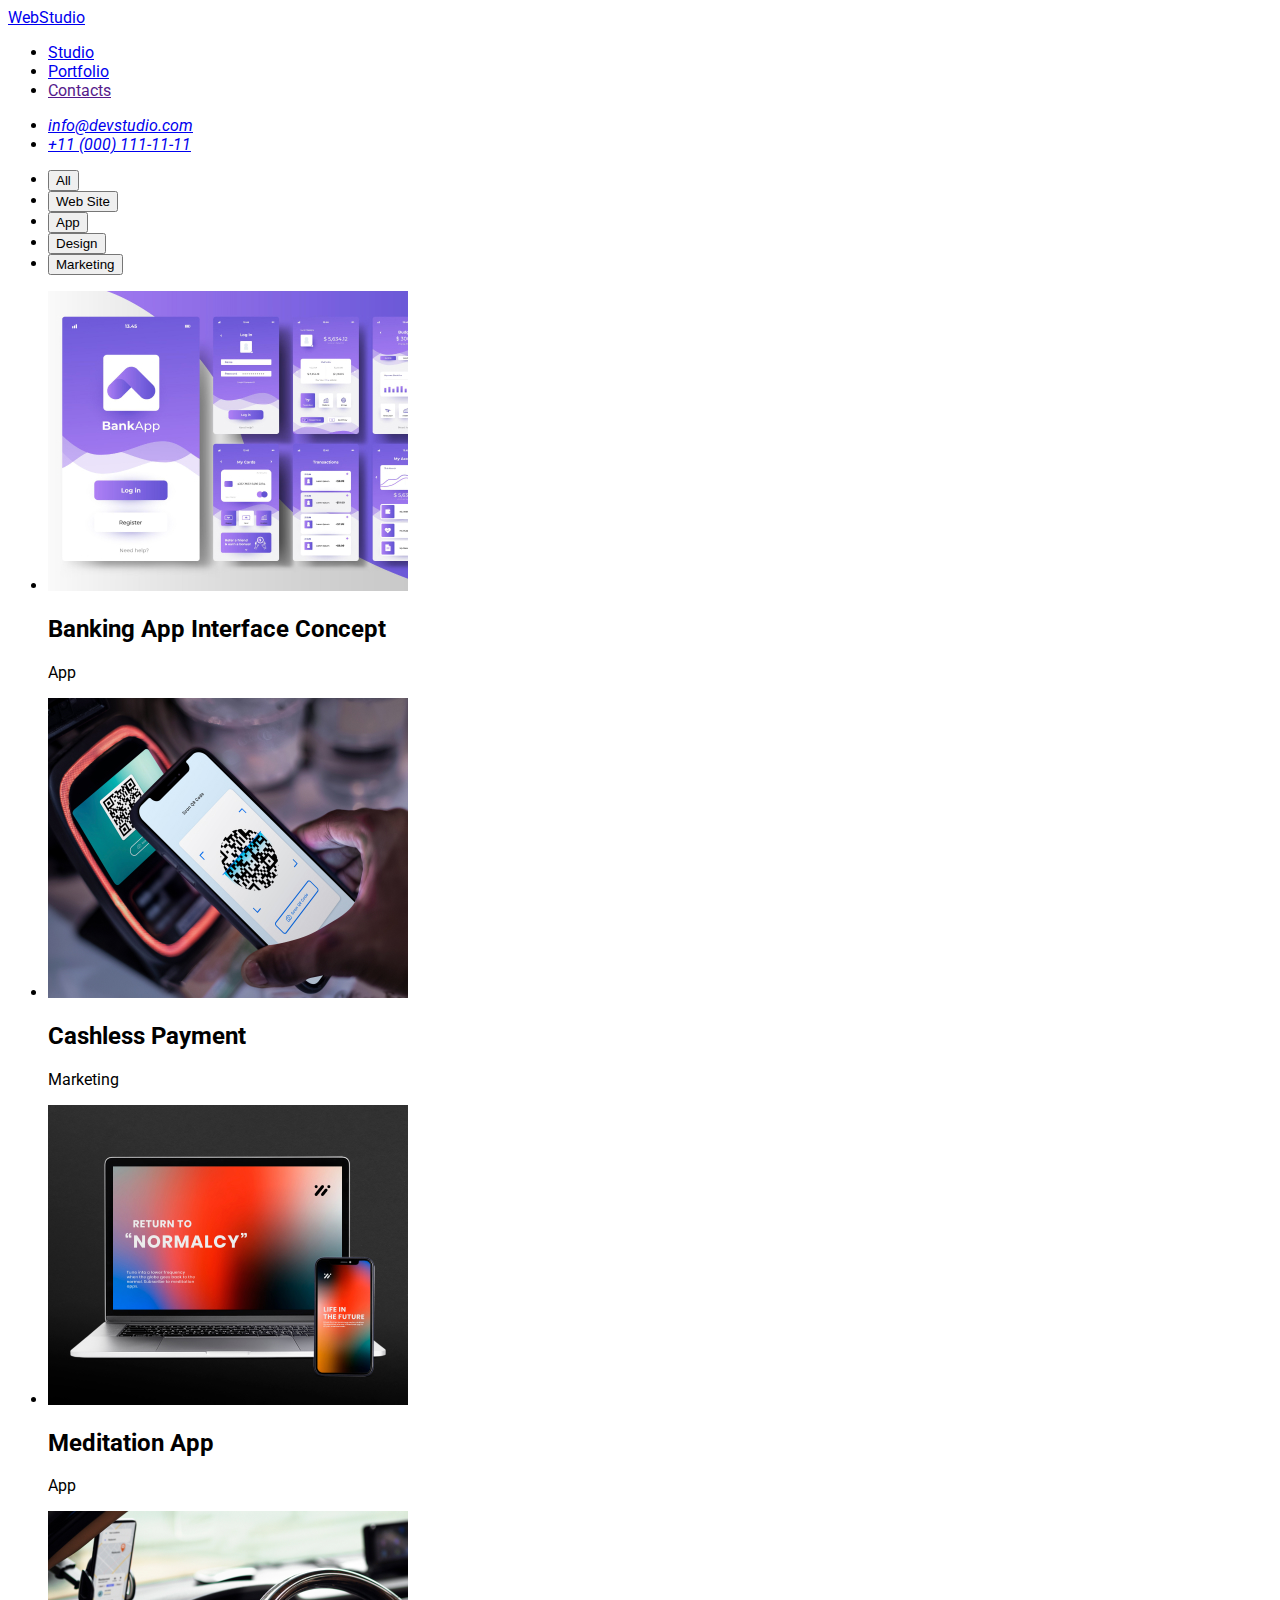
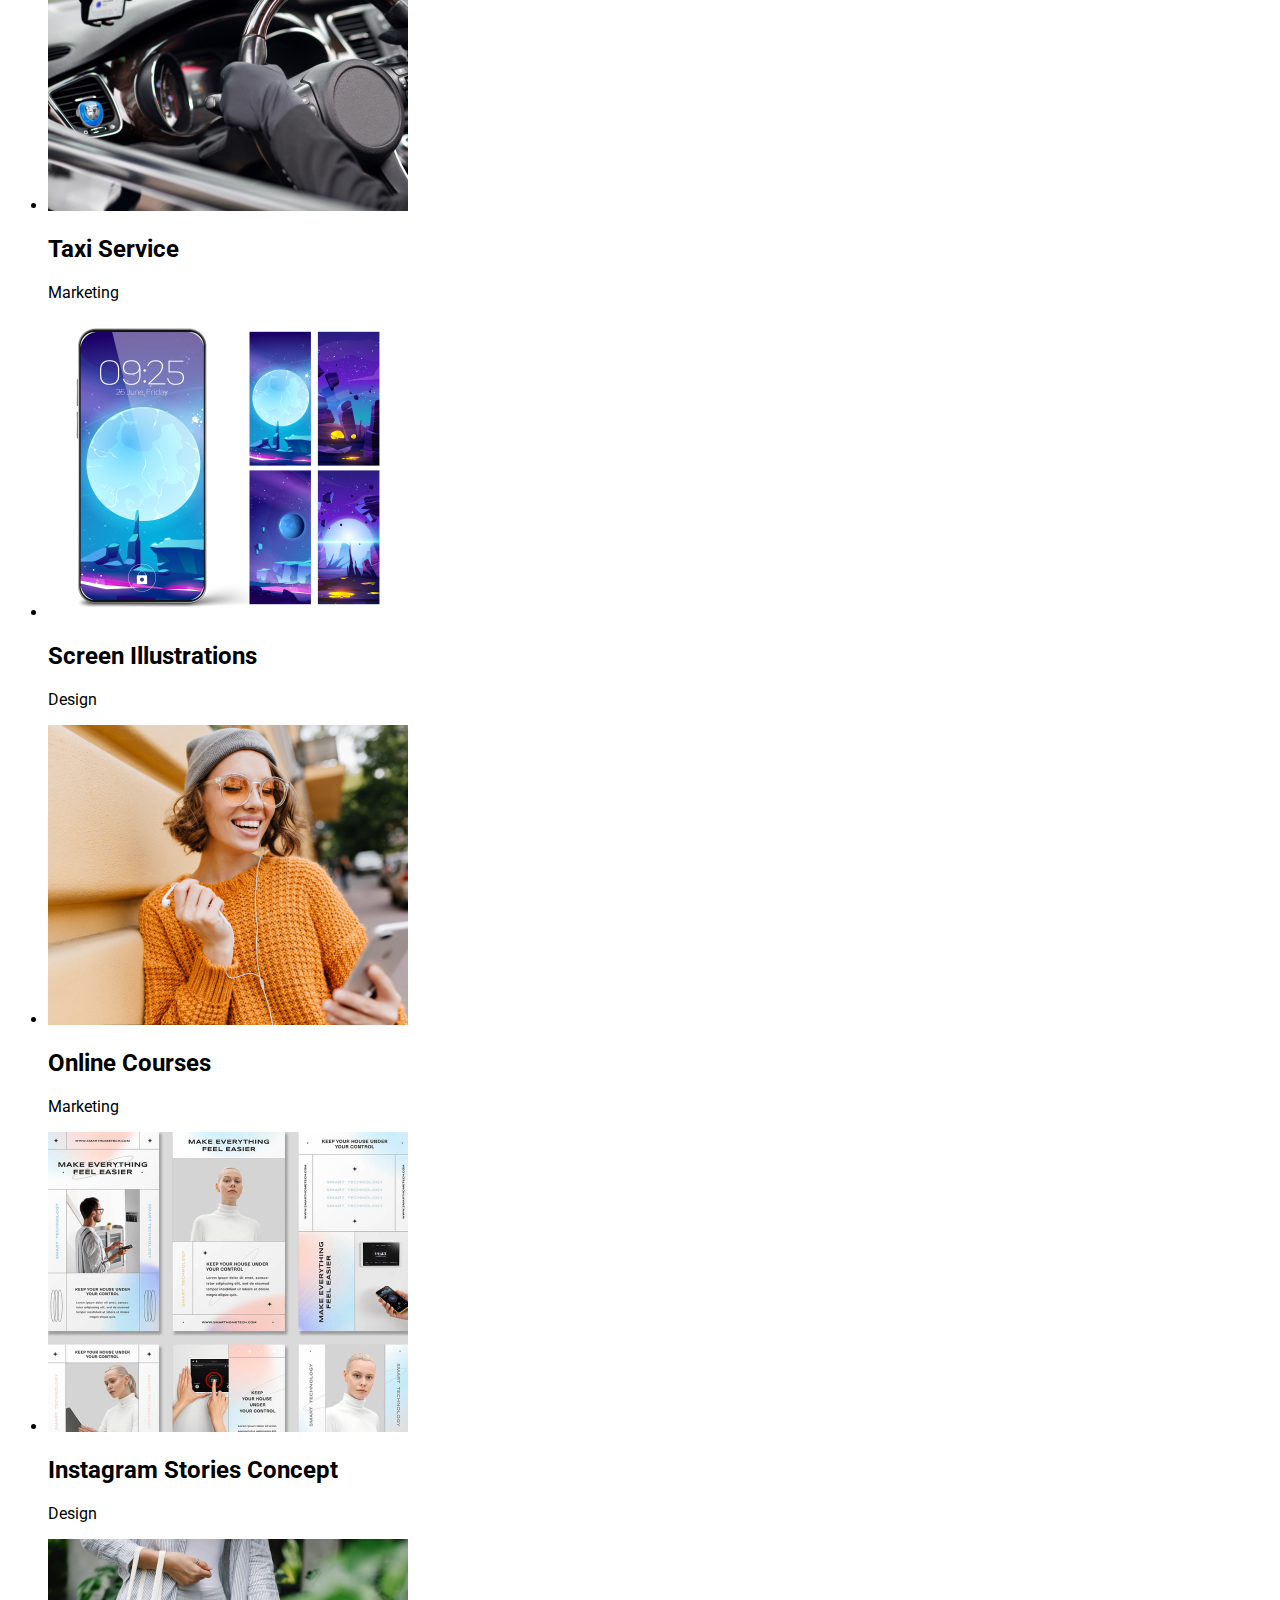
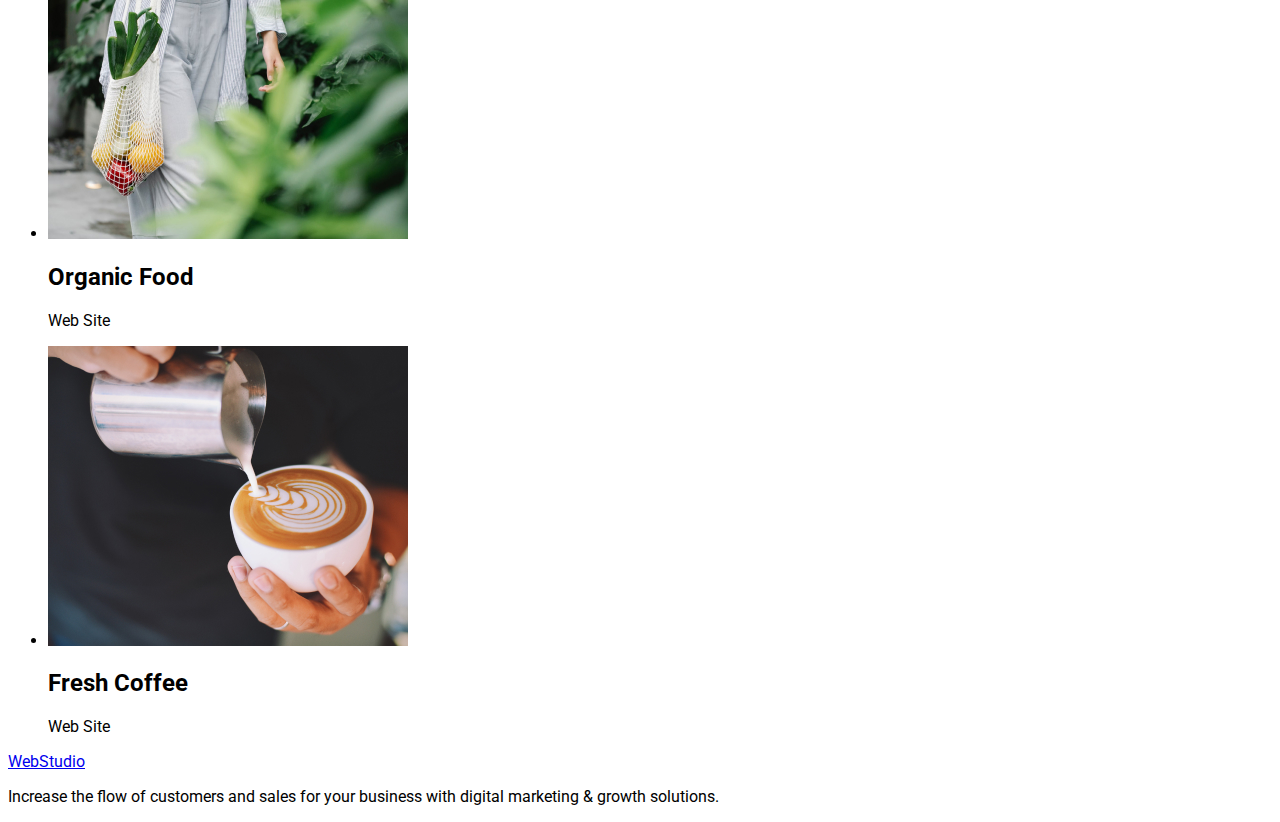
==== portfolio.html @ 89a785cf "Update" ====
<!DOCTYPE html>
<html lang="en">
  <head>
    <meta charset="UTF-8" />
    <meta http-equiv="X-UA-Compatible" content="IE=edge" />
    <meta name="viewport" content="width=device-width, initial-scale=1.0" />
    <title>Студія</title>
    <link rel="stylesheet" href="./css/style.css" />
    <link rel="preconnect" href="https://fonts.googleapis.com" />
    <link rel="preconnect" href="https://fonts.gstatic.com" crossorigin />
    <link
      href="https://fonts.googleapis.com/css2?family=Raleway:wght@800&family=Roboto:wght@400;500;700;900&display=swap"
      rel="stylesheet"
    />
  </head>
  <body>
    <!-- header -->

    <header>
      <nav>
        <!-- logo -->

        <a href="./index.html">WebStudio</a>

        <!-- navigation -->

        <ul>
          <li>
            <a href="./index.html">Studio</a>
          </li>
          <li>
            <a href="./portfolio.html">Portfolio</a>
          </li>
          <li>
            <a href="">Contacts</a>
          </li>
        </ul>
      </nav>
      <address>
        <ul>
          <li><a href="mailto:info@devstudio.com">info@devstudio.com</a></li>
          <li><a href="tel:+110001111111">+11 (000) 111-11-11</a></li>
        </ul>
      </address>
    </header>

    <!-- main -->

    <main>
      <!-- 1/hero section( first section ) -->

      <section>
        <h1 hidden>Main page of Portfolio</h1>
        <ul>
          <li><button type="button">All</button></li>
          <li><button type="button">Web Site</button></li>
          <li><button type="button">App</button></li>
          <li><button type="button">Design</button></li>
          <li><button type="button">Marketing</button></li>
        </ul>

        <!-- Navigation menu -->

        <ul>
          <li>
            <a href="">
              <img
                src="./images/portfolioimghw2/img1.jpg"
                alt="Banking application"
                width="360"
                height="300"
              />
            </a>
            <h2>Banking App Interface Concept</h2>
            <p>App</p>
          </li>
          <li>
            <a href="">
              <img
                src="./images/portfolioimghw2/img2.jpg"
                alt="Mobile phone and bank terminal"
                width="360"
                height="300"
              />
            </a>
            <h2>Cashless Payment</h2>
            <p>Marketing</p>
          </li>
          <li>
            <a href="">
              <img
                src="./images/portfolioimghw2/img3.jpg"
                alt="Laptop and phone"
                width="360"
                height="300"
              />
            </a>
            <h2>Meditation App</h2>
            <p>App</p>
          </li>
          <li>
            <a href="Driver">
              <img
                src="./images/portfolioimghw2/img4.jpg"
                alt=""
                width="360"
                height="300"
              />
            </a>
            <h2>Taxi Service</h2>
            <p>Marketing</p>
          </li>
          <li>
            <a href="">
              <img
                src="./images/portfolioimghw2/img5.jpg"
                alt="Moon on the phone"
                width="360"
                height="300"
              />
            </a>
            <h2>Screen Illustrations</h2>
            <p>Design</p>
          </li>
          <li>
            <a href="">
              <img
                src="./images/portfolioimghw2/img6.jpg"
                alt="Happy woman"
                width="360"
                height="300"
              />
            </a>
            <h2>Online Courses</h2>
            <p>Marketing</p>
          </li>
          <li>
            <a href="">
              <img
                src="./images/portfolioimghw2/img7.jpg"
                alt="Instagram pages"
                width="360"
                height="300"
              />
            </a>
            <h2>Instagram Stories Concept</h2>
            <p>Design</p>
          </li>
          <li>
            <a href="">
              <img
                src="./images/portfolioimghw2/img8.jpg"
                alt="woman and vegetables"
                width="360"
                height="300"
              />
            </a>
            <h2>Organic Food</h2>
            <p>Web Site</p>
          </li>
          <li>
            <a href="">
              <img
                src="./images/portfolioimghw2/img9.jpg"
                alt="barman"
                width="360"
                height="300"
              />
            </a>
            <h2>Fresh Coffee</h2>
            <p>Web Site</p>
          </li>
        </ul>
      </section>
    </main>

    <!-- footer -->

    <footer>
      <a href="./index.html">WebStudio</a>
      <p>
        Increase the flow of customers and sales for your business with digital
        marketing & growth solutions.
      </p>
    </footer>
  </body>
</html>
---- css/style.css ----
/* cyrillic-ext */
@font-face {
  font-family: 'Raleway';
  font-style: normal;
  font-weight: 800;
  font-display: swap;
  src: url(https://fonts.gstatic.com/s/raleway/v28/1Ptxg8zYS_SKggPN4iEgvnHyvveLxVtapbCFPrEVIT9d0c-dYA.woff2)
    format('woff2');
  unicode-range: U+0460-052F, U+1C80-1C88, U+20B4, U+2DE0-2DFF, U+A640-A69F,
    U+FE2E-FE2F;
}

:root {
  --color-iris: #4d5ae5;
  --color-ocean: #404bbf;
  --color-navy-blue: #2e2f42;
  --color-green: #31d0aa;
  --color-slate: #434455;
  --color-light-slate: #8e8f99;
  --color-cornflower: #e7e9fc;
  --color-cloud: #f4f4fd;
  --color-navy-blue-modal: #2e2f42;
  --color-grey: #2e2f42;
  --color-white: #ffffff;
  --color-dairy: #fcfcfc;
  /* Fonts */
  --primary-font: Roboto;
  --secondary-font: Raleway;
}

/**
  |============================
  | Base styles
  |============================
*/

body {
  font-family: Roboto, Raleway;
}

.link {
  text-decoration: none;
}

/**
  |============================
  | Header styles
  |============================
*/
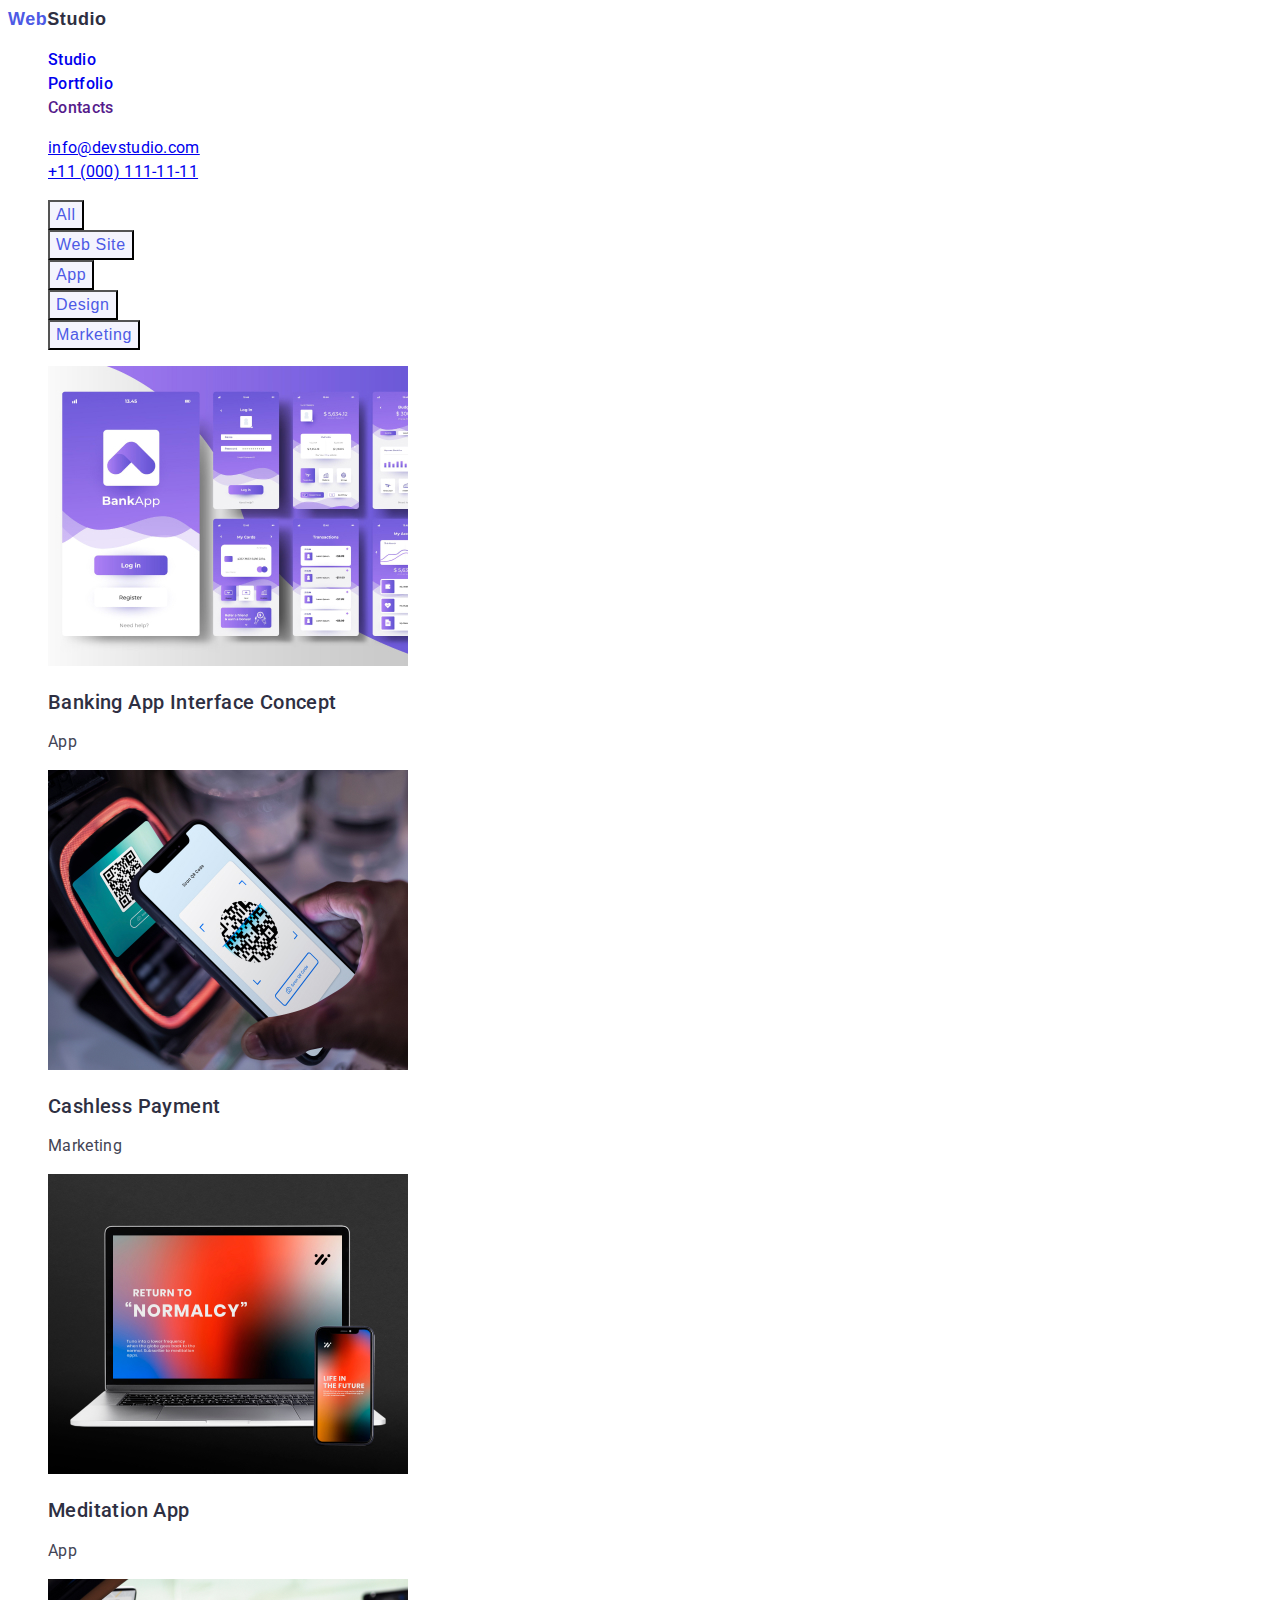
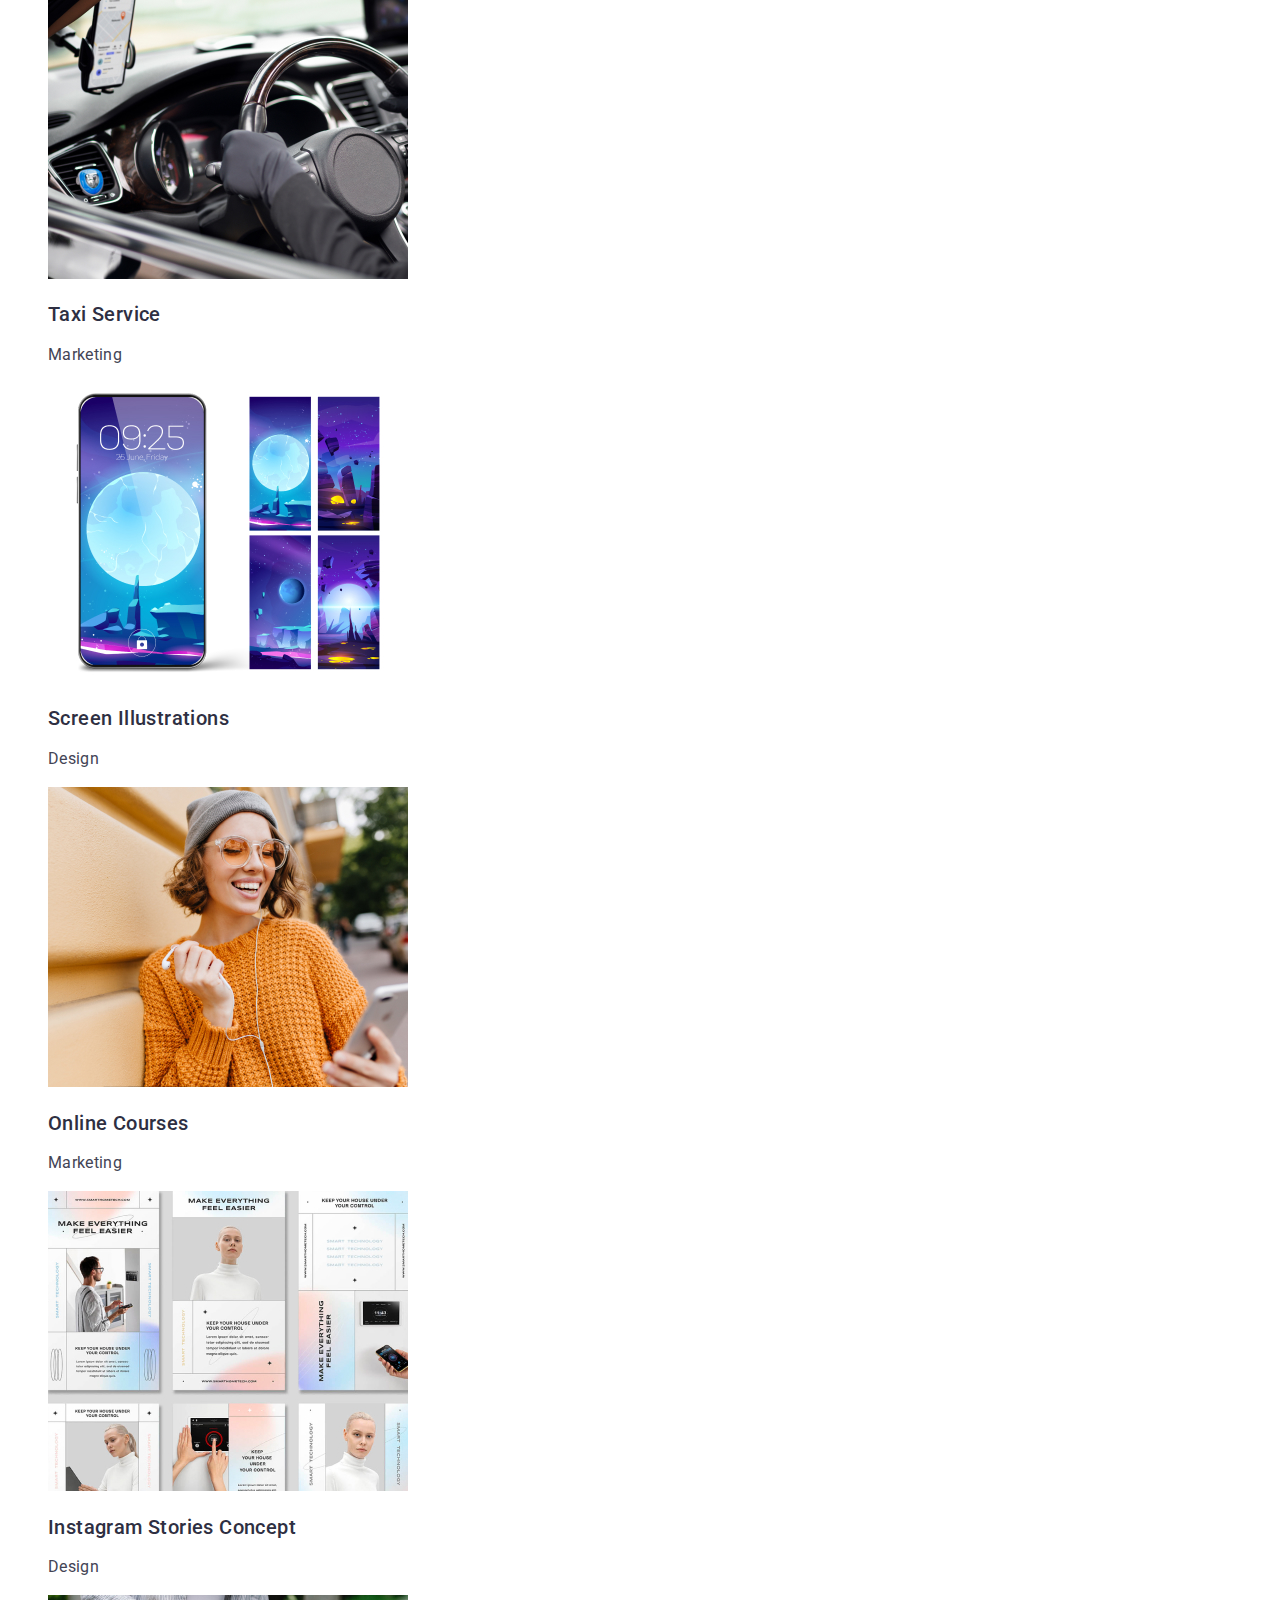
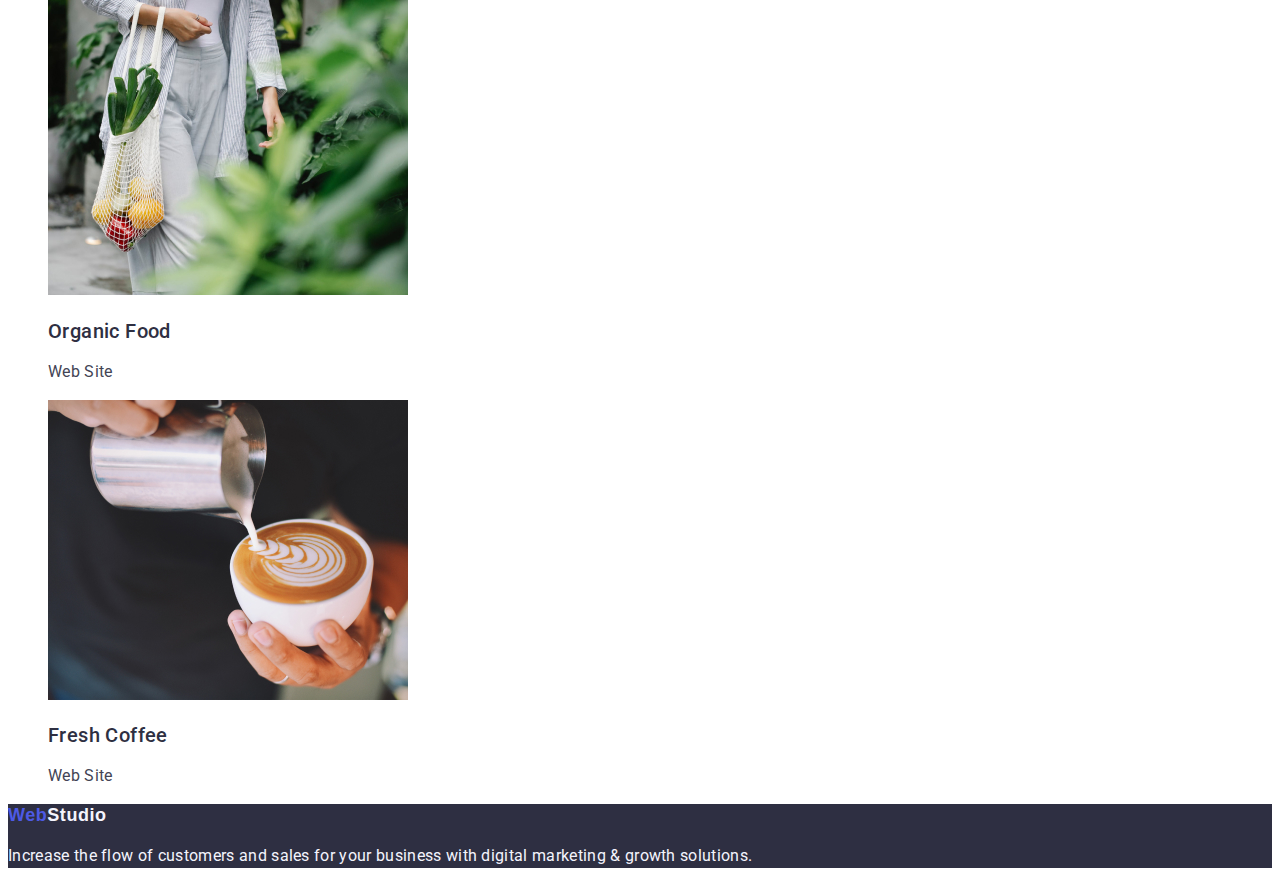
==== commit 9224235b: "Index+Portfolio+CSS" ====
--- a/portfolio.html
+++ b/portfolio.html
@@ -5,7 +5,7 @@
     <meta http-equiv="X-UA-Compatible" content="IE=edge" />
     <meta name="viewport" content="width=device-width, initial-scale=1.0" />
     <title>Студія</title>
-    <link rel="stylesheet" href="./css/style.css" />
+    <link rel="stylesheet" href="./css/styles.css" />
     <link rel="preconnect" href="https://fonts.googleapis.com" />
     <link rel="preconnect" href="https://fonts.gstatic.com" crossorigin />
     <link
@@ -16,30 +16,37 @@
   <body>
     <!-- header -->
 
-    <header>
-      <nav>
+    <header class="header">
+      <nav class="header-nav">
         <!-- logo -->
 
-        <a href="./index.html">WebStudio</a>
+        <a class="logo-link link" href="./index.html"
+          >Web<span class="header-logo link">Studio</span>
+        </a>
 
         <!-- navigation -->
 
-        <ul>
-          <li>
-            <a href="./index.html">Studio</a>
+        <ul class="nav-list link list">
+          <li class="nav-list-item link">
+            <a class="nav-link link" href="./index.html">Studio</a>
           </li>
-          <li>
-            <a href="./portfolio.html">Portfolio</a>
+          <li class="nav-list-item link">
+            <a class="nav-link link" href="./portfolio.html">Portfolio</a>
           </li>
-          <li>
-            <a href="">Contacts</a>
+          <li class="nav-list-item link">
+            <a class="nav-link link" href="">Contacts</a>
           </li>
         </ul>
       </nav>
-      <address>
-        <ul>
-          <li><a href="mailto:info@devstudio.com">info@devstudio.com</a></li>
-          <li><a href="tel:+110001111111">+11 (000) 111-11-11</a></li>
+      <!-- Contacts -->
+      <address class="header-contacts link list">
+        <ul class="contacts-list link list">
+          <li class="cantacts-link link list">
+            <a href="mailto:info@devstudio.com">info@devstudio.com</a>
+          </li>
+          <li class="contacts-link link list">
+            <a href="tel:+110001111111">+11 (000) 111-11-11</a>
+          </li>
         </ul>
       </address>
     </header>
@@ -51,17 +58,19 @@
 
       <section>
         <h1 hidden>Main page of Portfolio</h1>
-        <ul>
-          <li><button type="button">All</button></li>
-          <li><button type="button">Web Site</button></li>
-          <li><button type="button">App</button></li>
-          <li><button type="button">Design</button></li>
-          <li><button type="button">Marketing</button></li>
+        <ul class="list">
+          <li><button class="portfolio-btn" type="button">All</button></li>
+          <li><button class="portfolio-btn" type="button">Web Site</button></li>
+          <li><button class="portfolio-btn" type="button">App</button></li>
+          <li><button class="portfolio-btn" type="button">Design</button></li>
+          <li>
+            <button class="portfolio-btn" type="button">Marketing</button>
+          </li>
         </ul>
 
         <!-- Navigation menu -->
 
-        <ul>
+        <ul class="list">
           <li>
             <a href="">
               <img
@@ -71,8 +80,8 @@
                 height="300"
               />
             </a>
-            <h2>Banking App Interface Concept</h2>
-            <p>App</p>
+            <h2 class="portfolio-photo-title">Banking App Interface Concept</h2>
+            <p class="portfolio-photo-txt">App</p>
           </li>
           <li>
             <a href="">
@@ -83,8 +92,8 @@
                 height="300"
               />
             </a>
-            <h2>Cashless Payment</h2>
-            <p>Marketing</p>
+            <h2 class="portfolio-photo-title">Cashless Payment</h2>
+            <p class="portfolio-photo-txt">Marketing</p>
           </li>
           <li>
             <a href="">
@@ -95,8 +104,8 @@
                 height="300"
               />
             </a>
-            <h2>Meditation App</h2>
-            <p>App</p>
+            <h2 class="portfolio-photo-title">Meditation App</h2>
+            <p class="portfolio-photo-txt">App</p>
           </li>
           <li>
             <a href="Driver">
@@ -107,8 +116,8 @@
                 height="300"
               />
             </a>
-            <h2>Taxi Service</h2>
-            <p>Marketing</p>
+            <h2 class="portfolio-photo-title">Taxi Service</h2>
+            <p class="portfolio-photo-txt">Marketing</p>
           </li>
           <li>
             <a href="">
@@ -119,8 +128,8 @@
                 height="300"
               />
             </a>
-            <h2>Screen Illustrations</h2>
-            <p>Design</p>
+            <h2 class="portfolio-photo-title">Screen Illustrations</h2>
+            <p class="portfolio-photo-txt">Design</p>
           </li>
           <li>
             <a href="">
@@ -131,8 +140,8 @@
                 height="300"
               />
             </a>
-            <h2>Online Courses</h2>
-            <p>Marketing</p>
+            <h2 class="portfolio-photo-title">Online Courses</h2>
+            <p class="portfolio-photo-txt">Marketing</p>
           </li>
           <li>
             <a href="">
@@ -143,8 +152,8 @@
                 height="300"
               />
             </a>
-            <h2>Instagram Stories Concept</h2>
-            <p>Design</p>
+            <h2 class="portfolio-photo-title">Instagram Stories Concept</h2>
+            <p class="portfolio-photo-txt">Design</p>
           </li>
           <li>
             <a href="">
@@ -155,8 +164,8 @@
                 height="300"
               />
             </a>
-            <h2>Organic Food</h2>
-            <p>Web Site</p>
+            <h2 class="portfolio-photo-title">Organic Food</h2>
+            <p class="portfolio-photo-txt">Web Site</p>
           </li>
           <li>
             <a href="">
@@ -167,8 +176,8 @@
                 height="300"
               />
             </a>
-            <h2>Fresh Coffee</h2>
-            <p>Web Site</p>
+            <h2 class="portfolio-photo-title">Fresh Coffee</h2>
+            <p class="portfolio-photo-txt">Web Site</p>
           </li>
         </ul>
       </section>
@@ -176,9 +185,11 @@
 
     <!-- footer -->
 
-    <footer>
-      <a href="./index.html">WebStudio</a>
-      <p>
+    <footer class="footer">
+      <a class="footer-link link" href="./index.html">
+        Web<span class="footer-logo logo">Studio</span>
+      </a>
+      <p class="footer-txt">
         Increase the flow of customers and sales for your business with digital
         marketing & growth solutions.
       </p>
--- a/css/styles.css
+++ b/css/styles.css
@@ -0,0 +1,267 @@
+/* cyrillic-ext */
+@font-face {
+  font-family: 'Raleway';
+  font-style: normal;
+  font-weight: 800;
+  font-display: swap;
+  src: url(https://fonts.gstatic.com/s/raleway/v28/1Ptxg8zYS_SKggPN4iEgvnHyvveLxVtapbCFPrEVIT9d0c-dYA.woff2)
+    format('woff2');
+  unicode-range: U+0460-052F, U+1C80-1C88, U+20B4, U+2DE0-2DFF, U+A640-A69F,
+    U+FE2E-FE2F;
+}
+
+:root {
+  --color-iris: #4d5ae5;
+  --color-ocean: #404bbf;
+  --color-navy-blue: #2e2f42;
+  --color-green: #31d0aa;
+  --color-slate: #434455;
+  --color-light-slate: #8e8f99;
+  --color-cornflower: #e7e9fc;
+  --color-cloud: #f4f4fd;
+  --color-navy-blue-modal: #2e2f42;
+  --color-grey: #2e2f42;
+  --color-white: #ffffff;
+  --color-dairy: #fcfcfc;
+  /* Fonts */
+  --primary-font: Roboto;
+  --secondary-font: Raleway;
+}
+
+/**
+  |============================
+  | Base styles
+  |============================
+*/
+
+body {
+  font-family: var(--primary-font), sans-serif;
+  font-style: normal;
+  font-weight: 400;
+  font-size: 16px;
+  line-height: 24px;
+  background-color: var(--color-white);
+}
+
+.link {
+  text-decoration: none;
+}
+
+.list {
+  list-style: none;
+}
+
+/**
+  |============================
+  | Main page 
+  |============================
+*/
+
+.header {
+}
+.header-nav {
+}
+.logo-link {
+  font-family: var(--secondary-font), sans-serif;
+  font-style: normal;
+  font-weight: 800;
+  font-size: 18px;
+  line-height: 1.17;
+  letter-spacing: 0.03em;
+  color: var(--color-iris);
+  text-decoration: none;
+}
+.header-logo {
+  font-family: var(--secondary-font), sans-serif;
+  font-style: normal;
+  font-weight: 800;
+  font-size: 18px;
+  line-height: 1.17;
+  letter-spacing: 0.03em;
+  color: var(--color-navy-blue);
+  text-decoration: none;
+}
+.nav-list {
+  font-style: normal;
+  font-weight: 500;
+  font-size: 16px;
+  line-height: 1.5;
+  letter-spacing: 0.02em;
+  color: var(--color-navy-blue);
+}
+.nav-list-item {
+}
+.nav-link {
+}
+.header-contacts {
+}
+.contacts-list {
+  font-style: normal;
+  font-weight: 400;
+  font-size: 16px;
+  line-height: 1.5;
+  letter-spacing: 0.02em;
+  color: #434455;
+  text-decoration: none;
+}
+
+.contacts-link {
+  text-decoration: none;
+}
+.hero-section {
+  background-color: var(--color-navy-blue);
+}
+.hero-title {
+  font-style: normal;
+  font-weight: 700;
+  font-size: 56px;
+  line-height: 1.07;
+  color: #ffffff;
+  text-align: center;
+  letter-spacing: 0.02em;
+}
+.hero-btn {
+  font-style: normal;
+  font-weight: 500;
+  font-size: 16px;
+  line-height: 1.5;
+  display: flex;
+  align-items: center;
+  letter-spacing: 0.04em;
+  color: var(--color-white);
+  background-color: var(--color-iris);
+  text-align: center;
+  letter-spacing: 0.02em;
+}
+
+.hero-btn:hover .hero-btn:focus {
+  background: var(--color-ocean);
+}
+.portfolio-btn {
+  font-style: normal;
+  font-weight: 500;
+  font-size: 16px;
+  line-height: 1.5;
+  display: flex;
+  align-items: center;
+  text-align: center;
+  letter-spacing: 0.04em;
+  color: var(--color-iris);
+  background-color: var(--color-cloud);
+}
+.portfolio-btn:hover .portfolio-btn:focus .superior-section {
+}
+.superior-list {
+}
+.superior-list-item {
+}
+.superior-title {
+  font-style: normal;
+  font-weight: 500;
+  font-size: 20px;
+  line-height: 1.2;
+  color: var(--color-navy-blue);
+}
+.portfolio-photo-title {
+  font-style: normal;
+  font-weight: 500;
+  font-size: 20px;
+  line-height: 1.2;
+  letter-spacing: 0.02em;
+  color: var(--color-navy-blue);
+}
+.superior-txt {
+  font-style: normal;
+  font-weight: 400;
+  font-size: 16px;
+  line-height: 1.5;
+  letter-spacing: 0.02em;
+  color: var(--color-slate);
+}
+.portfolio-photo-txt {
+  font-style: normal;
+  font-weight: 400;
+  font-size: 16px;
+  line-height: 1.5;
+  letter-spacing: 0.02em;
+  color: var(--color-slate);
+}
+.action-section {
+}
+.action-title {
+  font-style: normal;
+  font-weight: 700;
+  font-size: 36px;
+  line-height: 1.11;
+  text-align: center;
+  letter-spacing: 0.02em;
+  text-transform: capitalize;
+  color: var(--color-navy-blue);
+}
+.team-section {
+  background-color: var(--color-cloud);
+}
+.team-title {
+  font-style: normal;
+  font-weight: 700;
+  font-size: 36px;
+  line-height: 1.11;
+  text-align: center;
+  letter-spacing: 0.02em;
+  text-transform: capitalize;
+  color: var(--color-navy-blue);
+}
+.team-list {
+}
+.team-item {
+}
+.team-employee {
+  font-style: normal;
+  font-weight: 500;
+  font-size: 20px;
+  line-height: 1.2;
+  text-align: center;
+  letter-spacing: 0.02em;
+  color: var(--color-navy-blue);
+}
+.team-job {
+  font-style: normal;
+  font-weight: 400;
+  font-size: 16px;
+  line-height: 1.5;
+  text-align: center;
+  letter-spacing: 0.02em;
+  color: var(--color-slate);
+}
+.footer {
+  background-color: var(--color-navy-blue);
+}
+
+.footer-link {
+  font-family: var(--secondary-font), sans-serif;
+  font-style: normal;
+  font-weight: 800;
+  font-size: 18px;
+  line-height: 1.17;
+  letter-spacing: 0.03em;
+  color: var(--color-iris);
+  text-decoration: none;
+}
+.footer-logo {
+  font-family: var(--secondary-font), sans-serif;
+  font-style: normal;
+  font-weight: 800;
+  font-size: 18px;
+  line-height: 1.17;
+  letter-spacing: 0.03em;
+  color: var(--color-cloud);
+  text-decoration: none;
+}
+.footer-txt {
+  ont-style: normal;
+  font-weight: 400;
+  font-size: 16px;
+  line-height: 1.5;
+  letter-spacing: 0.02em;
+  color: var(--color-cloud);
+}
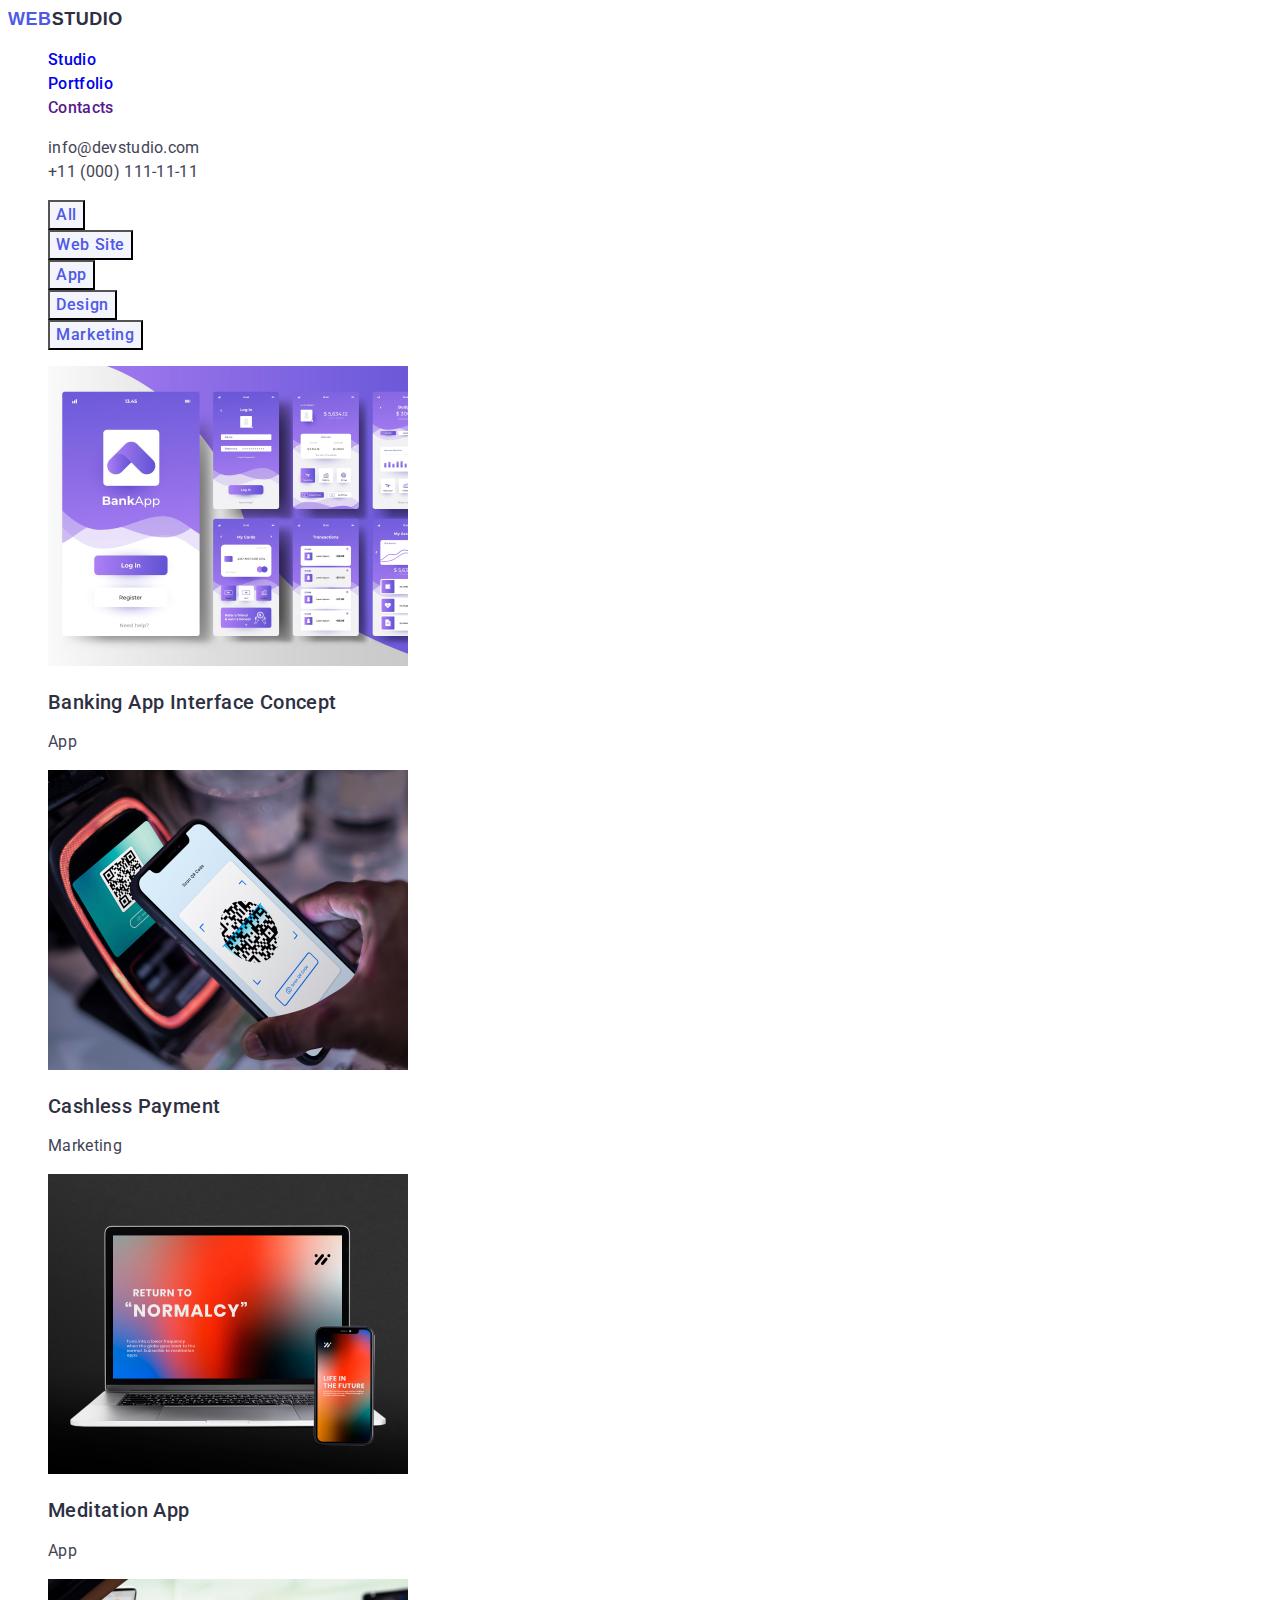
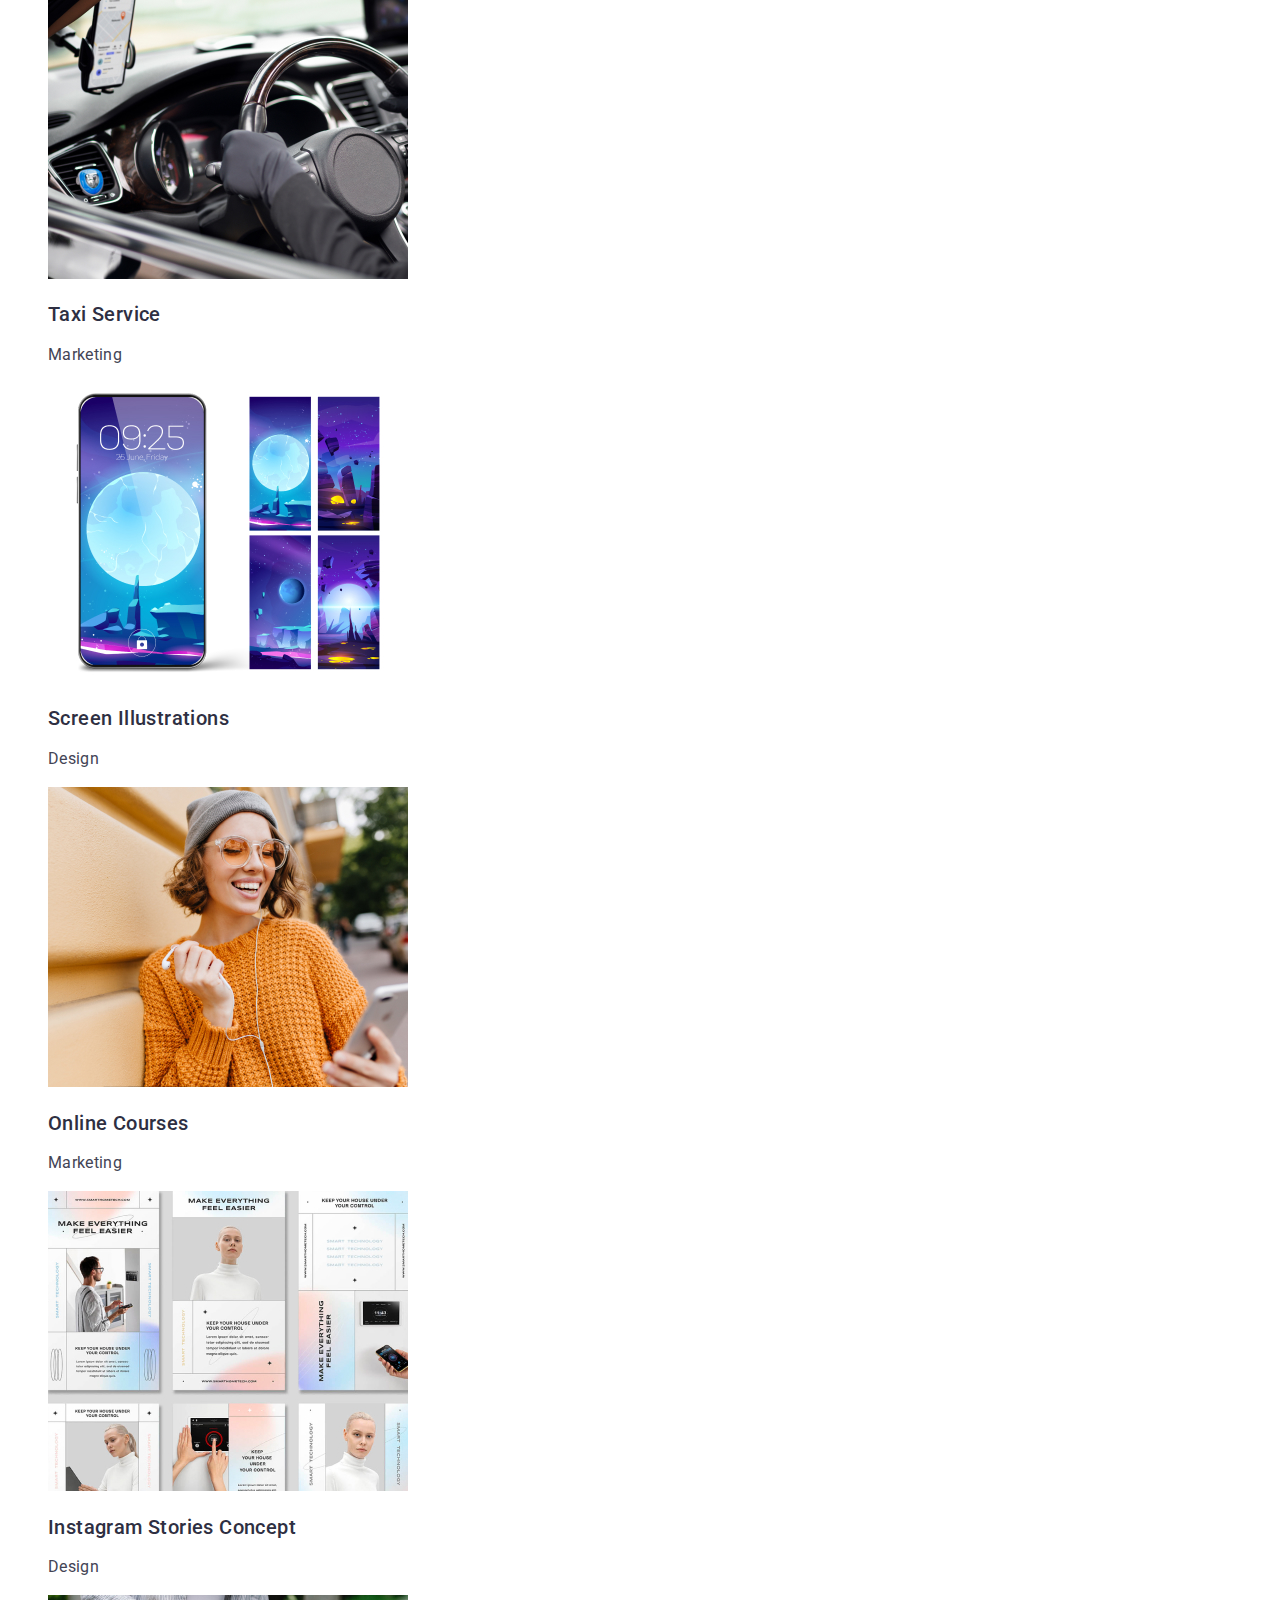
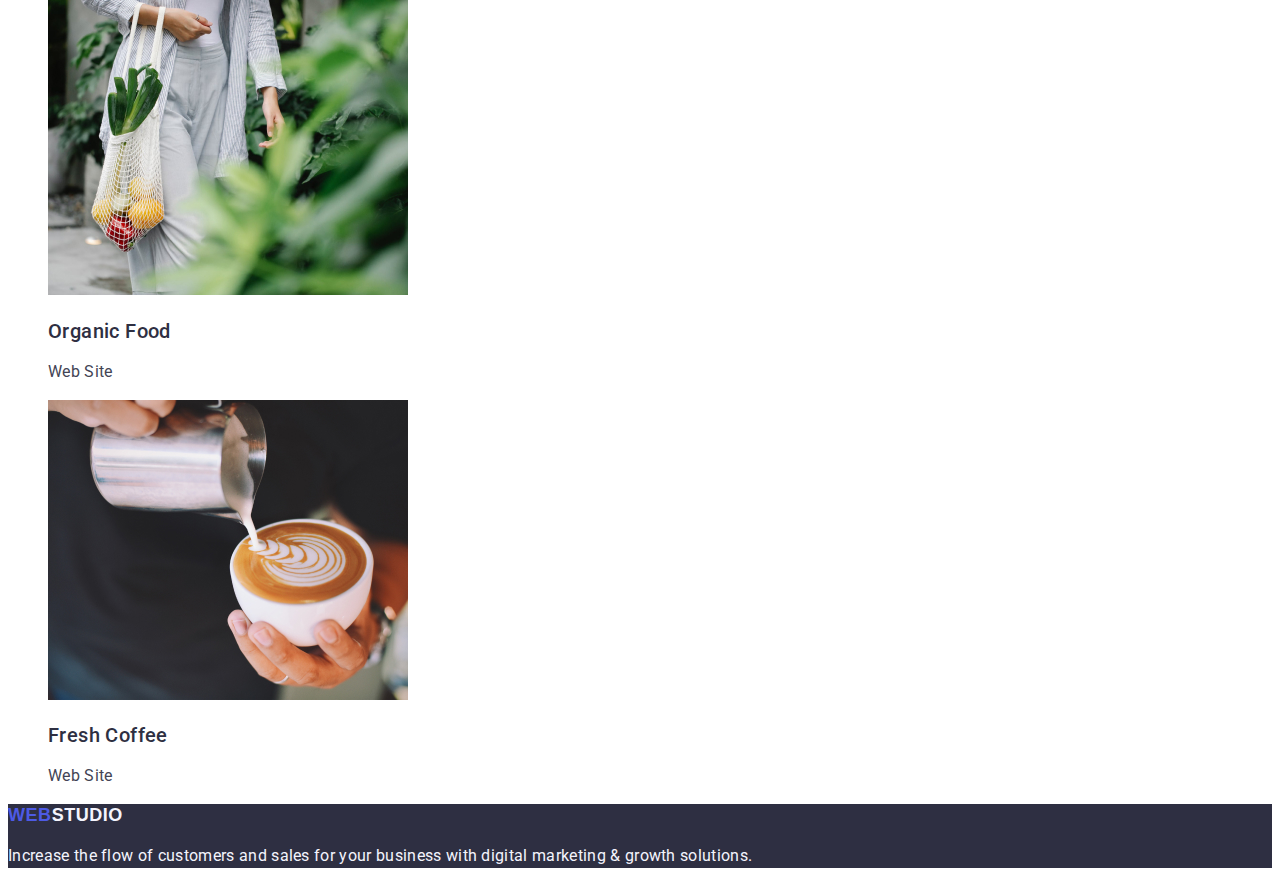
==== commit 99ca29bc: "Update portfolio.html" ====
--- a/portfolio.html
+++ b/portfolio.html
@@ -39,18 +39,22 @@
         </ul>
       </nav>
       <!-- Contacts -->
-      <address class="header-contacts link list">
+      <address class="header-contacts link">
         <ul class="contacts-list link list">
-          <li class="cantacts-link link list">
-            <a href="mailto:info@devstudio.com">info@devstudio.com</a>
-          </li>
-          <li class="contacts-link link list">
-            <a href="tel:+110001111111">+11 (000) 111-11-11</a>
+          <li class="link list">
+            <a class="contacts-link link list" href="mailto:info@devstudio.com"
+              >info@devstudio.com</a
+            >
+          </li>
+          <li class="link list">
+            <a class="contacts-link link list" href="tel:+110001111111"
+              >+11 (000) 111-11-11</a
+            >
           </li>
         </ul>
       </address>
     </header>
-
+    <main>
     <!-- main -->
 
     <main>
--- a/css/styles.css
+++ b/css/styles.css
@@ -40,6 +40,7 @@
   font-weight: 400;
   font-size: 16px;
   line-height: 24px;
+  color: var(--color-slate);
   background-color: var(--color-white);
 }
 
@@ -70,6 +71,10 @@
   letter-spacing: 0.03em;
   color: var(--color-iris);
   text-decoration: none;
+  text-transform: uppercase;
+}
+.logo-link:hover .logo-link:focus {
+  color: var(--color-ocean);
 }
 .header-logo {
   font-family: var(--secondary-font), sans-serif;
@@ -80,6 +85,7 @@
   letter-spacing: 0.03em;
   color: var(--color-navy-blue);
   text-decoration: none;
+  text-transform: uppercase;
 }
 .nav-list {
   font-style: normal;
@@ -87,26 +93,38 @@
   font-size: 16px;
   line-height: 1.5;
   letter-spacing: 0.02em;
-  color: var(--color-navy-blue);
+  color: #2e2f42;
 }
 .nav-list-item {
 }
-.nav-link {
+.nav-link:hover {
+  color: var(--color-ocean);
+}
+.nav-link:focus {
+  color: var(--color-ocean);
 }
 .header-contacts {
+  font-style: normal;
 }
 .contacts-list {
-  font-style: normal;
-  font-weight: 400;
-  font-size: 16px;
-  line-height: 1.5;
-  letter-spacing: 0.02em;
-  color: #434455;
-  text-decoration: none;
 }
 
 .contacts-link {
-  text-decoration: none;
+  font-style: normal;
+  font-weight: 400;
+  font-size: 16px;
+  line-height: 1.5;
+  letter-spacing: 0.02em;
+  color: var(--color-slate);
+  text-decoration: none;
+  font-style: normal;
+  text-decoration: none;
+}
+.contacts-link:hover {
+  color: var(--color-ocean);
+}
+.contacts-link:focus {
+  color: var(--color-ocean);
 }
 .hero-section {
   background-color: var(--color-navy-blue);
@@ -121,23 +139,23 @@
   letter-spacing: 0.02em;
 }
 .hero-btn {
-  font-style: normal;
-  font-weight: 500;
-  font-size: 16px;
-  line-height: 1.5;
-  display: flex;
-  align-items: center;
+  font-family: 'Roboto', sans-serif;
+  font-weight: 500;
+  font-size: 16px;
+  line-height: 1.5;
   letter-spacing: 0.04em;
   color: var(--color-white);
   background-color: var(--color-iris);
-  text-align: center;
-  letter-spacing: 0.02em;
-}
-
-.hero-btn:hover .hero-btn:focus {
-  background: var(--color-ocean);
+  cursor: pointer;
+}
+.hero-btn:hover {
+  background-color: var(--color-ocean);
+}
+.hero-btn:focus {
+  background-color: var(--color-ocean);
 }
 .portfolio-btn {
+  font-family: 'Roboto', sans-serif;
   font-style: normal;
   font-weight: 500;
   font-size: 16px;
@@ -148,6 +166,7 @@
   letter-spacing: 0.04em;
   color: var(--color-iris);
   background-color: var(--color-cloud);
+  cursor: pointer;
 }
 .portfolio-btn:hover .portfolio-btn:focus .superior-section {
 }
@@ -160,6 +179,7 @@
   font-weight: 500;
   font-size: 20px;
   line-height: 1.2;
+  letter-spacing: 0.02em;
   color: var(--color-navy-blue);
 }
 .portfolio-photo-title {
@@ -185,6 +205,8 @@
   line-height: 1.5;
   letter-spacing: 0.02em;
   color: var(--color-slate);
+}
+.hid-section {
 }
 .action-section {
 }
@@ -193,6 +215,7 @@
   font-weight: 700;
   font-size: 36px;
   line-height: 1.11;
+  letter-spacing: 0.02em;
   text-align: center;
   letter-spacing: 0.02em;
   text-transform: capitalize;
@@ -210,10 +233,12 @@
   letter-spacing: 0.02em;
   text-transform: capitalize;
   color: var(--color-navy-blue);
+  background-color: var(--color-cloud);
 }
 .team-list {
 }
 .team-item {
+  background-color: var(--color-white);
 }
 .team-employee {
   font-style: normal;
@@ -223,6 +248,7 @@
   text-align: center;
   letter-spacing: 0.02em;
   color: var(--color-navy-blue);
+  background-color: var(--color-white);
 }
 .team-job {
   font-style: normal;
@@ -246,6 +272,7 @@
   letter-spacing: 0.03em;
   color: var(--color-iris);
   text-decoration: none;
+  text-transform: uppercase;
 }
 .footer-logo {
   font-family: var(--secondary-font), sans-serif;
@@ -256,6 +283,7 @@
   letter-spacing: 0.03em;
   color: var(--color-cloud);
   text-decoration: none;
+  text-transform: uppercase;
 }
 .footer-txt {
   ont-style: normal;
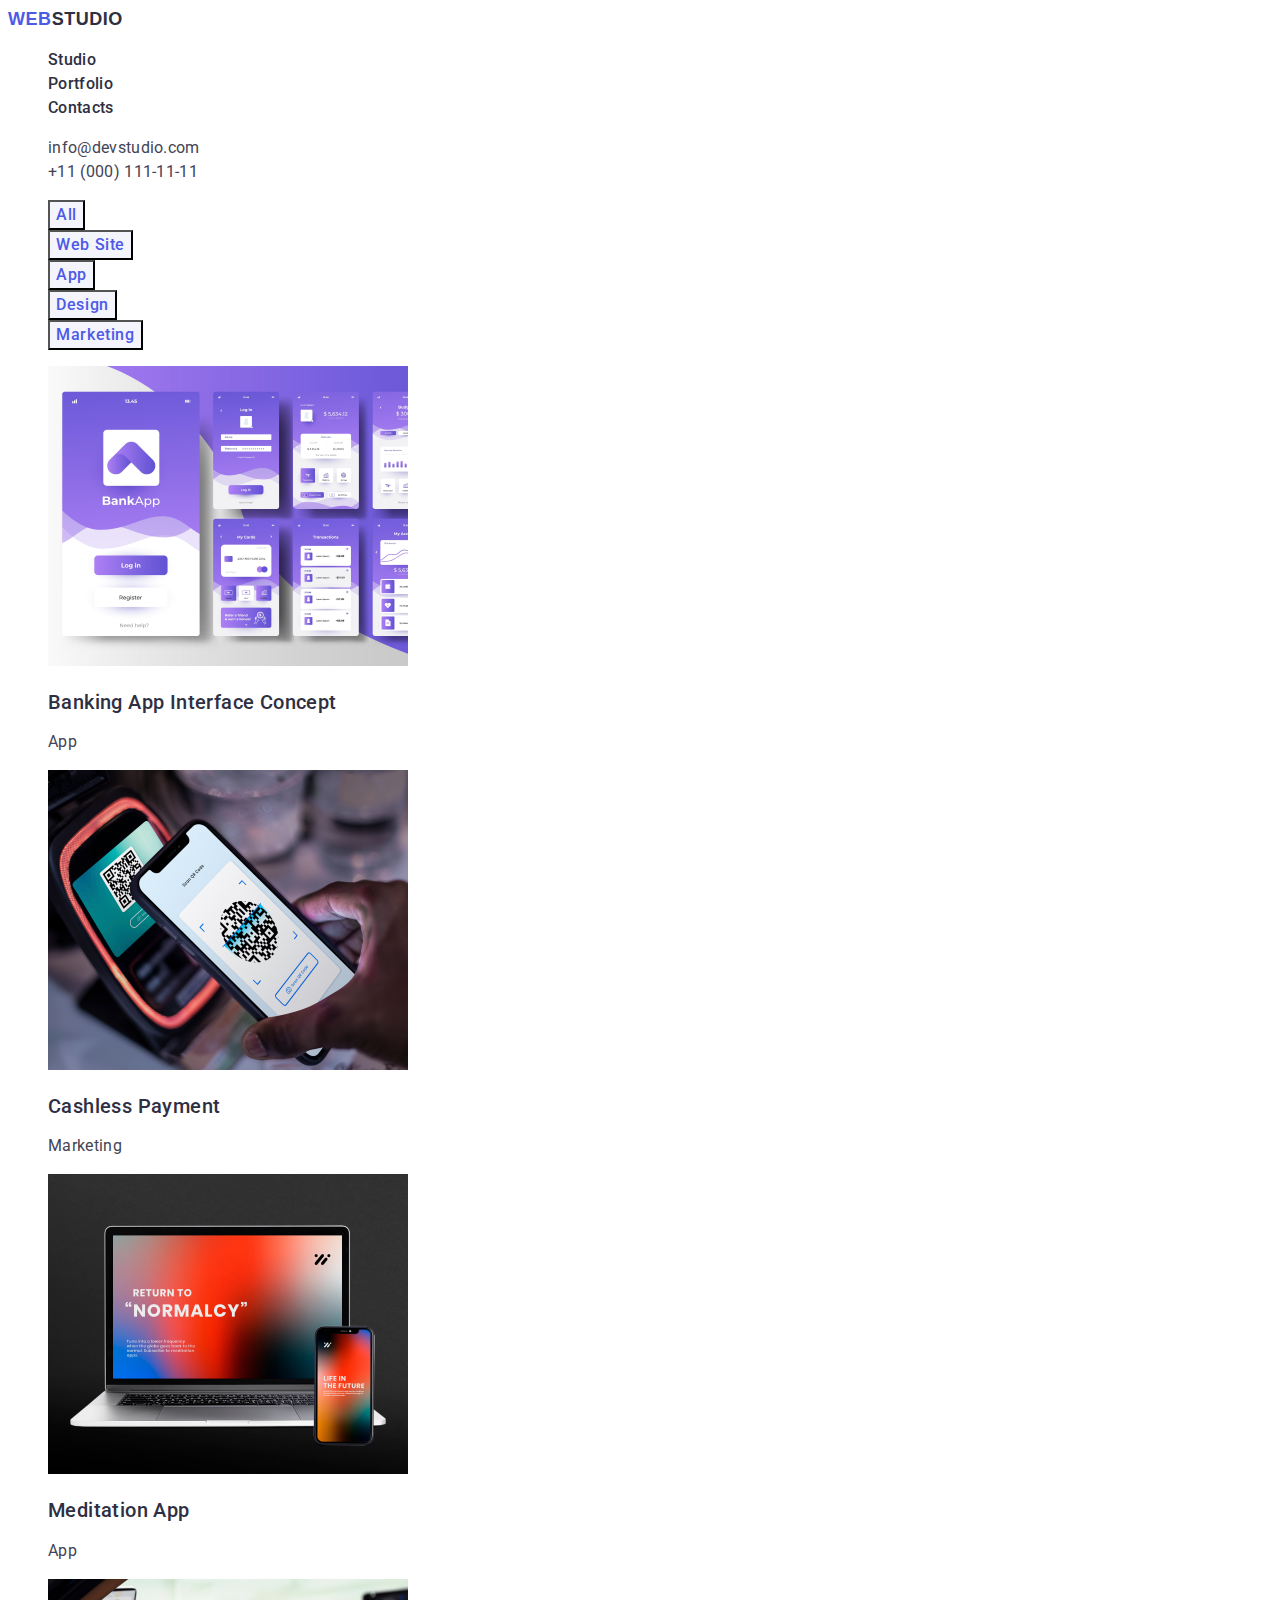
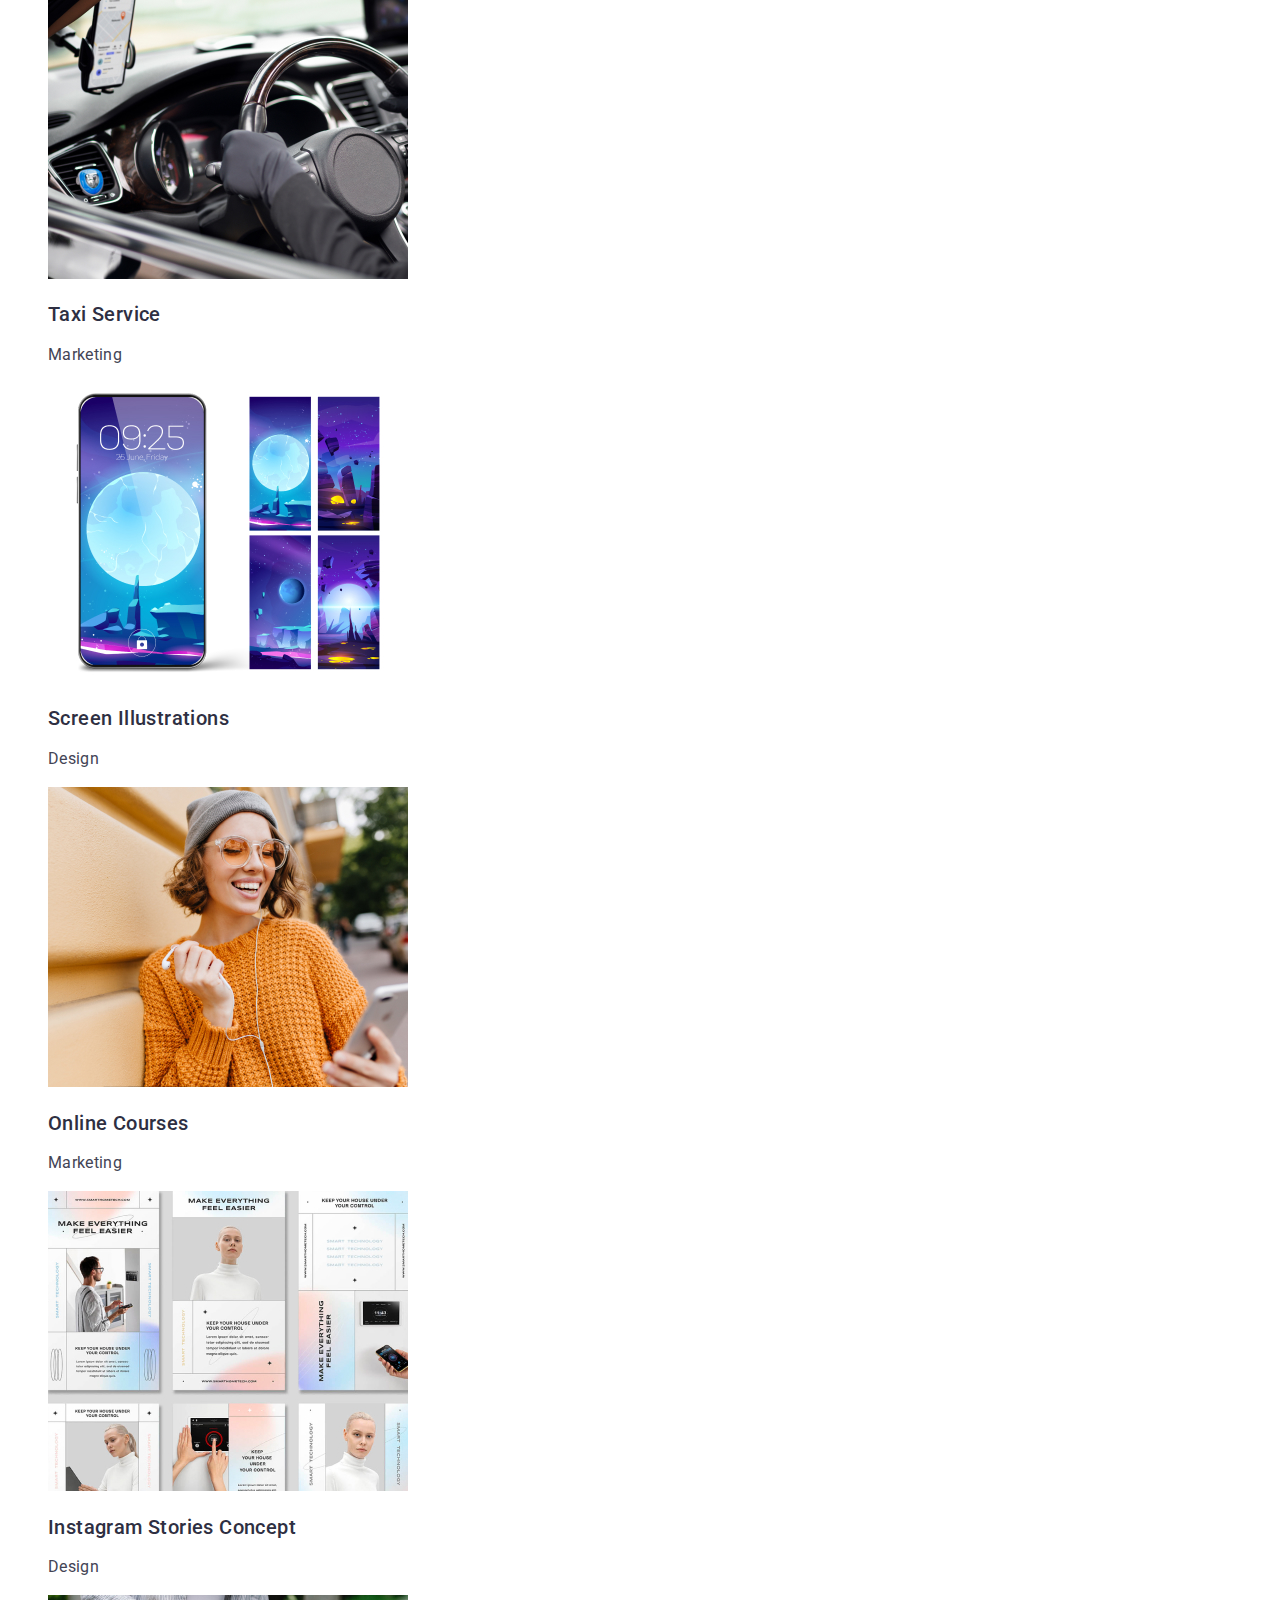
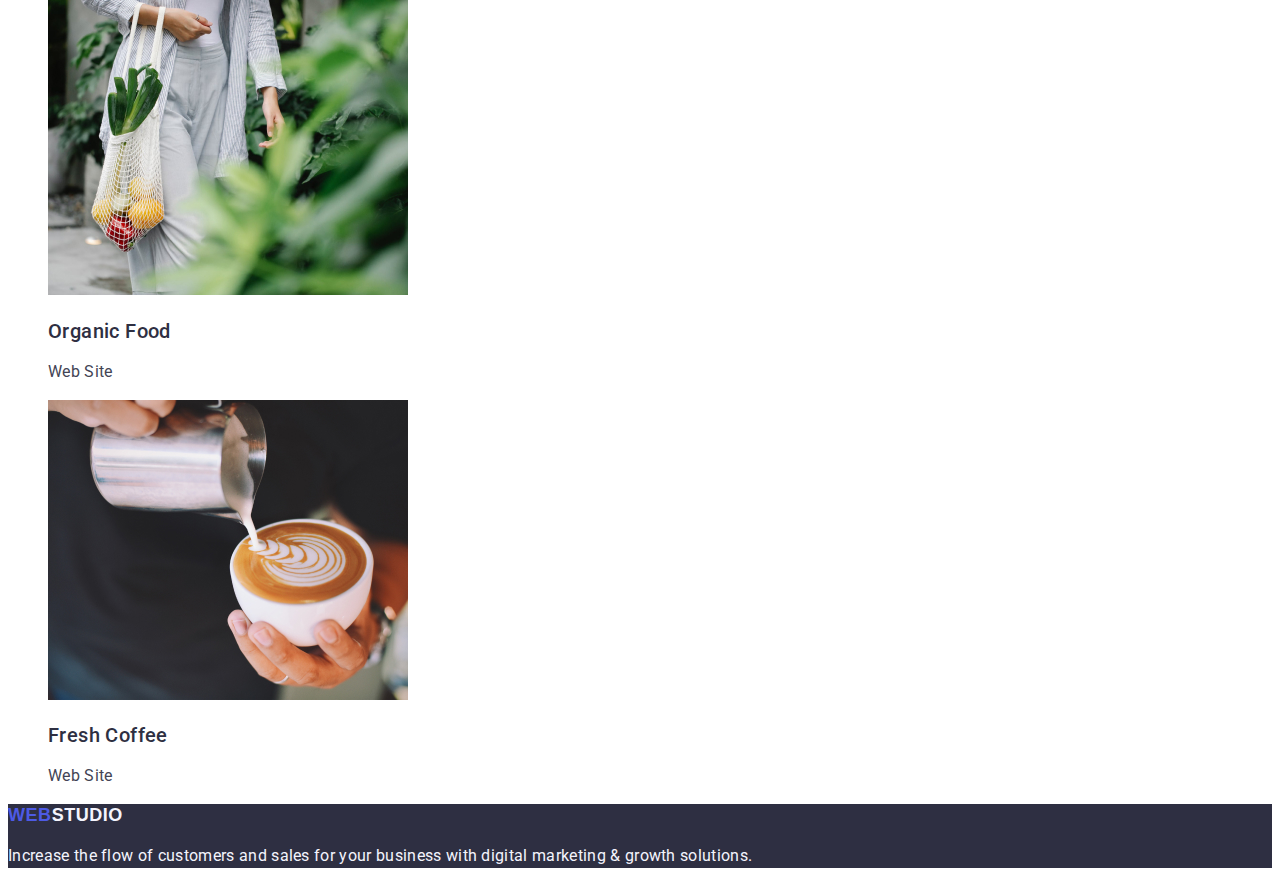
==== commit 80593827: "Update" ====
--- a/portfolio.html
+++ b/portfolio.html
@@ -5,14 +5,15 @@
     <meta http-equiv="X-UA-Compatible" content="IE=edge" />
     <meta name="viewport" content="width=device-width, initial-scale=1.0" />
     <title>Студія</title>
-    <link rel="stylesheet" href="./css/styles.css" />
     <link rel="preconnect" href="https://fonts.googleapis.com" />
     <link rel="preconnect" href="https://fonts.gstatic.com" crossorigin />
     <link
       href="https://fonts.googleapis.com/css2?family=Raleway:wght@800&family=Roboto:wght@400;500;700;900&display=swap"
       rel="stylesheet"
     />
+    <link rel="stylesheet" href="./css/styles.css" />
   </head>
+
   <body>
     <!-- header -->
 
@@ -26,14 +27,14 @@
 
         <!-- navigation -->
 
-        <ul class="nav-list link list">
-          <li class="nav-list-item link">
+        <ul class="nav-list list">
+          <li class="nav-list-item">
             <a class="nav-link link" href="./index.html">Studio</a>
           </li>
-          <li class="nav-list-item link">
+          <li class="nav-list-item">
             <a class="nav-link link" href="./portfolio.html">Portfolio</a>
           </li>
-          <li class="nav-list-item link">
+          <li class="nav-list-item">
             <a class="nav-link link" href="">Contacts</a>
           </li>
         </ul>
@@ -54,13 +55,12 @@
         </ul>
       </address>
     </header>
-    <main>
     <!-- main -->
 
     <main>
       <!-- 1/hero section( first section ) -->
 
-      <section>
+      <section class="Portfolio">
         <h1 hidden>Main page of Portfolio</h1>
         <ul class="list">
           <li><button class="portfolio-btn" type="button">All</button></li>
@@ -76,112 +76,114 @@
 
         <ul class="list">
           <li>
-            <a href="">
+            <a class="link" href="">
               <img
                 src="./images/portfolioimghw2/img1.jpg"
-                alt="Banking application"
-                width="360"
-                height="300"
-              />
-            </a>
-            <h2 class="portfolio-photo-title">Banking App Interface Concept</h2>
-            <p class="portfolio-photo-txt">App</p>
-          </li>
-          <li>
-            <a href="">
+                alt="Banking App Interface Concept"
+                width="360"
+                height="300"
+              />
+              <h2 class="portfolio-photo-title">
+                Banking App Interface Concept
+              </h2>
+              <p class="portfolio-photo-txt">App</p>
+            </a>
+          </li>
+          <li>
+            <a class="link" href="">
               <img
                 src="./images/portfolioimghw2/img2.jpg"
-                alt="Mobile phone and bank terminal"
-                width="360"
-                height="300"
-              />
-            </a>
-            <h2 class="portfolio-photo-title">Cashless Payment</h2>
-            <p class="portfolio-photo-txt">Marketing</p>
-          </li>
-          <li>
-            <a href="">
+                alt="App"
+                width="360"
+                height="300"
+              />
+              <h2 class="portfolio-photo-title">Cashless Payment</h2>
+              <p class="portfolio-photo-txt">Marketing</p>
+            </a>
+          </li>
+          <li>
+            <a class="link" href="">
               <img
                 src="./images/portfolioimghw2/img3.jpg"
-                alt="Laptop and phone"
-                width="360"
-                height="300"
-              />
-            </a>
-            <h2 class="portfolio-photo-title">Meditation App</h2>
-            <p class="portfolio-photo-txt">App</p>
-          </li>
-          <li>
-            <a href="Driver">
+                alt="Cashless Payment"
+                width="360"
+                height="300"
+              />
+              <h2 class="portfolio-photo-title">Meditation App</h2>
+              <p class="portfolio-photo-txt">App</p>
+            </a>
+          </li>
+          <li>
+            <a class="link" href="">
               <img
                 src="./images/portfolioimghw2/img4.jpg"
-                alt=""
-                width="360"
-                height="300"
-              />
-            </a>
-            <h2 class="portfolio-photo-title">Taxi Service</h2>
-            <p class="portfolio-photo-txt">Marketing</p>
-          </li>
-          <li>
-            <a href="">
+                alt="Taxi Service"
+                width="360"
+                height="300"
+              />
+              <h2 class="portfolio-photo-title">Taxi Service</h2>
+              <p class="portfolio-photo-txt">Marketing</p>
+            </a>
+          </li>
+          <li>
+            <a class="link" href="">
               <img
                 src="./images/portfolioimghw2/img5.jpg"
                 alt="Moon on the phone"
                 width="360"
                 height="300"
               />
-            </a>
-            <h2 class="portfolio-photo-title">Screen Illustrations</h2>
-            <p class="portfolio-photo-txt">Design</p>
-          </li>
-          <li>
-            <a href="">
+              <h2 class="portfolio-photo-title">Screen Illustrations</h2>
+              <p class="portfolio-photo-txt">Design</p>
+            </a>
+          </li>
+          <li>
+            <a class="link" href="">
               <img
                 src="./images/portfolioimghw2/img6.jpg"
                 alt="Happy woman"
                 width="360"
                 height="300"
               />
-            </a>
-            <h2 class="portfolio-photo-title">Online Courses</h2>
-            <p class="portfolio-photo-txt">Marketing</p>
-          </li>
-          <li>
-            <a href="">
+              <h2 class="portfolio-photo-title">Online Courses</h2>
+              <p class="portfolio-photo-txt">Marketing</p>
+            </a>
+          </li>
+          <li>
+            <a class="link" href="">
               <img
                 src="./images/portfolioimghw2/img7.jpg"
                 alt="Instagram pages"
                 width="360"
                 height="300"
               />
-            </a>
-            <h2 class="portfolio-photo-title">Instagram Stories Concept</h2>
-            <p class="portfolio-photo-txt">Design</p>
-          </li>
-          <li>
-            <a href="">
+              <h2 class="portfolio-photo-title">Instagram Stories Concept</h2>
+              <p class="portfolio-photo-txt">Design</p>
+            </a>
+          </li>
+          <li>
+            <a class="link" href="">
               <img
                 src="./images/portfolioimghw2/img8.jpg"
                 alt="woman and vegetables"
                 width="360"
                 height="300"
               />
-            </a>
-            <h2 class="portfolio-photo-title">Organic Food</h2>
-            <p class="portfolio-photo-txt">Web Site</p>
-          </li>
-          <li>
-            <a href="">
+              <h2 class="portfolio-photo-title">Organic Food</h2>
+              <p class="portfolio-photo-txt">Web Site</p>
+            </a>
+          </li>
+          <li>
+            <a class="link" href="">
               <img
                 src="./images/portfolioimghw2/img9.jpg"
                 alt="barman"
                 width="360"
                 height="300"
               />
-            </a>
-            <h2 class="portfolio-photo-title">Fresh Coffee</h2>
-            <p class="portfolio-photo-txt">Web Site</p>
+              <h2 class="portfolio-photo-title">Fresh Coffee</h2>
+              <p class="portfolio-photo-txt">Web Site</p>
+            </a>
           </li>
         </ul>
       </section>
--- a/css/styles.css
+++ b/css/styles.css
@@ -87,13 +87,13 @@
   text-decoration: none;
   text-transform: uppercase;
 }
-.nav-list {
-  font-style: normal;
-  font-weight: 500;
-  font-size: 16px;
-  line-height: 1.5;
-  letter-spacing: 0.02em;
-  color: #2e2f42;
+.nav-link {
+  font-style: normal;
+  font-weight: 500;
+  font-size: 16px;
+  line-height: 1.5;
+  letter-spacing: 0.02em;
+  color: var(--color-navy-blue);
 }
 .nav-list-item {
 }
@@ -116,8 +116,6 @@
   line-height: 1.5;
   letter-spacing: 0.02em;
   color: var(--color-slate);
-  text-decoration: none;
-  font-style: normal;
   text-decoration: none;
 }
 .contacts-link:hover {
@@ -168,7 +166,15 @@
   background-color: var(--color-cloud);
   cursor: pointer;
 }
-.portfolio-btn:hover .portfolio-btn:focus .superior-section {
+.portfolio-btn:hover {
+  color: var(--color-white);
+  background-color: var(--color-ocean);
+}
+.portfolio-btn:focus {
+  color: var(--color-white);
+  background-color: var(--color-ocean);
+}
+.superior-section {
 }
 .superior-list {
 }
